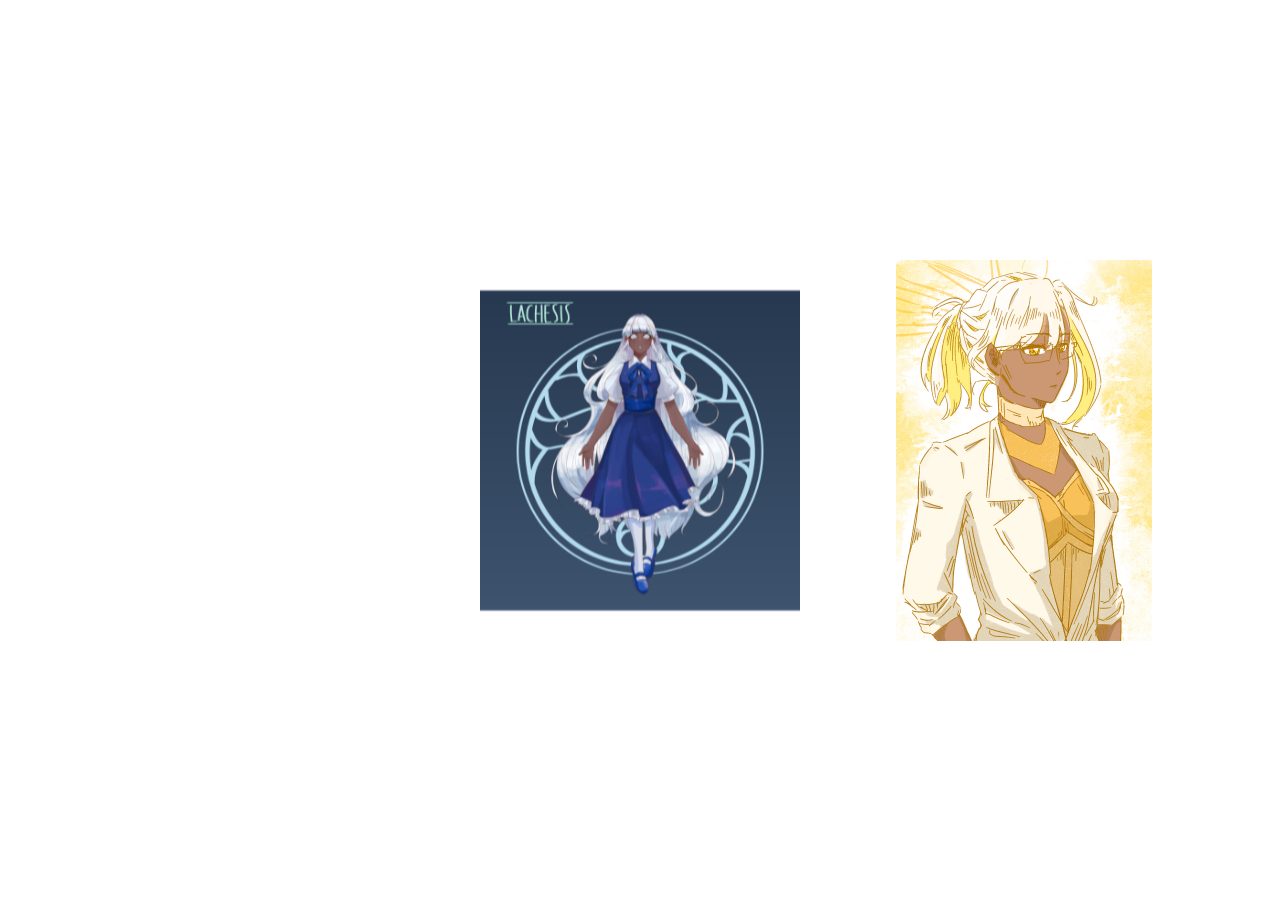
==== home.html @ 663c5f21 "dick" ====
<!DOCTYPE html>
<html>
	<head>
		<title>ArTest of Fate</title>
		<meta charset="UTF-8">
		<meta name="viewport" content="width=device-width, initial-scale=1">
		<script src="jquery-3.6.0.js"></script>
		<style>
			* {
				box-sizing: border-box;
			}
			
			html, body {
				height: 100%;
				margin: 0;
			}
			
			body {
				background-image: url('bg.png');
				background-repeat: no-repeat;
				background-position: center;
				background-size: cover;
				overflow: hidden;
				border: 1px solid white;
			}
			
			#cover {
				opacity: 1;
				display: flex;
				justify-content: center;
				align-items: center;
				height: 100%;
				background-color: white;
				z-index: 100;
				border: 1px solid blue;
				animation-duration: 0.5s;
				animation-timing-function: linear;
				animation-fill-mode: forwards;
			}
			
			@keyframes coverExit {
				from { opacity: 1 }
				to { opacity: 0; display: none; }
			}
			
			#load {
				width: 100px;
				height: 100px;
				border: 10px dotted black;
				border-radius: 50%;
				animation-name: loading;
				animation-duration: 5s;
				animation-iteration-count: infinite;
				animation-timing-function: linear;
			}
			
			@keyframes loading {
				from { transform: rotate(0deg); }
				to { transform: rotate(360deg); }
			}
			
			
			#title, #botLeftOpening, #topRightOpening {
				position: absolute;
				width: 70vw;
				border: 1px solid red;
			}
			
			#title {
				opacity: 0;
				z-index: 1;
				top: 50%;
				left: 50%;
				transform: translate(-50%, -50%);
				animation-duration: 1s;
				animation-timing-function: linear;
				animation-fill-mode: forwards;
			}
			
			#botLeftOpening {
				left: 0;
				bottom: 0;
				opacity: 0;
				animation-duration: 1s;
				animation-timing-function: linear;
				animation-fill-mode: forwards;
			}
			
			#topRightOpening {
				right: 0;
				opacity: 0;
				animation-duration: 1s;
				animation-timing-function: linear;
				animation-fill-mode: forwards;
			}
			
			@keyframes titleEnter {
				from { opacity: 0; }
				to { opacity: 1; }
			}
			
			@keyframes botLeftEnter {
				from {
					bottom: -40px;
					opacity: 0;
				}
				to {
					bottom: 0;
					opacity: 1;
				}
			}
			
			@keyframes topRightEnter {
				from {
					top: -40px;
					opacity: 0;
				}
				to {
					top: 0;
					opacity: 1;
				}
			}
			
			@keyframes titleExit {
				from { opacity: 1; }
				to { opacity: 0; display: none; }
			}
			
			@keyframes botLeftExit {
				from {
					bottom: 0;
					opacity: 1;
				}
				to {
					bottom: -40px;
					opacity: 0;
					display: none;
				}
			}
			
			@keyframes topRightExit {
				from {
					top: 0;
					opacity: 1;
				}
				to {
					top: -40px;
					opacity: 0;
					display: none;
				}
			}
			
			.card {
				position: absolute;
				display: inline-block;
				height: 60%;
				width: 20%;
			}
			
			.center {
				height: 75%;
				width: 25%;
				top: 50%;
				left: 50%;
				transform: translate(-50%, -50%);
				animation-duration: 0.2s;
				animation-timing-function: linear;
				animation-fill-mode: forwards;
				perspective: 1000px;
				background-color: transparent;
			}
			
			.centerInner {
				position: relative;
				width: 100%;
				height: 100%;
				text-align: center;
				transition: transform 0.8s;
				transform-style: preserve-3d;
			}
			
			.center:hover .centerInner {
				transform: rotateY(180deg);
			}
			
			.centerFront, .centerBack {
				position: absolute;
				width: 100%;
				height: 100%;
				-webkit-backface-visibility: hidden; /* Safari */
				backface-visibility: hidden;
			}
			
			.centerFront {
				width: 100%;
				height: 100%;
				background-image: url("2.png");
				background-size: contain;
				background-repeat: no-repeat;
				background-position: center;
			}
			
			.centerBack {
				background-color: blue;
				width: 100%;
				height: 100%;
				transform: rotateY(180deg);
			}

						
			.left {
				top: 50%;
				left: 10%;
				transform: translate(0, -50%);
				animation-duration: 0.2s;
				animation-timing-function: linear;
				animation-fill-mode: forwards;
				background-image: url("1.png");
				background-size: contain;
				background-repeat: no-repeat;
				background-position: center;
				cursor: pointer;
			}
			
			.right {
				top: 50%;
				right: 10%;
				transform: translate(0, -50%);
				animation-duration: 0.2s;
				animation-timing-function: linear;
				animation-fill-mode: forwards;
				background-image: url("3.png");
				background-size: contain;
				background-repeat: no-repeat;
				background-position: center;
				cursor: pointer;
			}
			
			@keyframes moveLeftCenter {
				from {
					height: 75%;
					width: 25%;
					left: 50%;
					transform: translate(-50%, -50%);
				}
				to {
					height: 60%;
					width: 20%;
					left: 10%;
					transform: translate(0, -50%);
				}
			}
			
			@keyframes moveLeftLeft {
				from { opacity: 1; }
				to { opacity: 0; display: none; }
			}
			
			@keyframes moveLeftRight {
				from {
					height: 60%;
					width: 20%;
					right: 10%;
					transform: translate(0, -50%);
				}
				to {
					height: 75%;
					width: 25%;
					right: 50%;
					transform: translate(50%, -50%);
				}
			}
			
			@keyframes moveRightCenter {
				from {
					height: 75%;
					width: 25%;
					left: 50%;
					right: 0;
					transform: translate(-50%, -50%);
				}
				to {
					height: 60%;
					width: 20%;
					left: 70%;
					transform: translate(0, -50%);
				}
			}
			
			@keyframes moveRightLeft {
				from { 
					height: 60%;
					width: 20%;
					left: 10%;
					transform: translate(0, -50%);
				}
				to { 
					height: 75%;
					width: 25%;
					left: 50%;
					transform: translate(-50%, -50%);
				}
			}
			
			@keyframes moveRightRight {
				from { opacity: 1 }
				to { opacity: 0; display: none; }
			}
		</style>
	</head>
	<body>
		<!--<div id="cover"><div id="load"></div></div>
		
		<img id="title" src="title.png">
		<img id="botLeftOpening" src="bot-left-opening.png">
		<img id="topRightOpening" src="top-right-opening.png">-->
		<div class="card left"></div>
		<div class="card center">
			<div class="centerInner">
				<div class="centerFront"></div>
				<div class="centerBack">
				</div>
			</div>
		</div>
		<div class="card right"></div>
		
		<script>
			/*
			var title = $("#title");
			var botLeft = $("#botLeftOpening");
			var topRight = $("#topRightOpening");
			
			window.setTimeout(function() {
				$("#cover").css("animation-name", "coverExit");
			}, 3000);
			window.setTimeout(function() {
				title.css("animation-name", "titleEnter");
				botLeft.css("animation-name", "botLeftEnter");
				topRight.css("animation-name", "topRightEnter");
			}, 3500);
			window.setTimeout(function() {
				title.css("animation-name", "titleExit");
				botLeft.css("animation-name", "botLeftExit");
				topRight.css("animation-name", "topRightExit");
			}, 6500);
			*/
			/*
			var myInterval = setInterval(moveLeft, 8000);
			
			function resetInterval() {
				clearInterval(myInterval);
				myInterval = setInterval(moveLeft, 8000);
			}
			*/
			$(".card.left").on("click", moveRight);
			$(".card.right").on("click", moveLeft);
			
			function moveLeft() {
				//resetInterval();
				var centerCard = parseInt($(".card.center .centerInner .centerFront").css("background-image").match(/\d+/));
				var leftCard = parseInt($(".card.left").css("background-image").match(/\d+/));
				var rightCard = parseInt($(".card.right").css("background-image").match(/\d+/));
				
				$(".card.center").css("animation-name", "moveLeftCenter");
				$(".card.left").css("animation-name", "moveLeftLeft");
				$(".card.right").css("animation-name", "moveLeftRight");
				
				window.setTimeout(function() {
					$(".card.right .centerInner").remove();
					$(".card.center .centerInner").remove();
					$(".card.left .centerInner").remove();
					$(".card.center").css("animation-name", "");
					$(".card.right").css("animation-name", "");
					$(".card.left").remove();
					
					var right = "<div class='card right'></div>";
					var left = $(".card.center");
						left.addClass("left");
						left.removeClass("center");
					var center = $(".card.right");
						center.addClass("center");
						center.removeClass("right");
						$(".card.center").append("<div class='centerInner'><div class='centerFront'></div><div class='centerBack'></div></div>");
					
					$("body").append(right);
					
					if(rightCard == 15) {
						rightCard = 0;
					}
					if(rightCard == 1) {
						centerCard = 0;
					}
					if(rightCard == 2) {
						leftCard = 0;
					}
					
					$(".card.center .centerInner .centerFront").css("background-image", "url('" + (centerCard + 1) + ".png')");
					$(".card.left").css("background-image", "url('" + (leftCard + 1) + ".png')");
					$(".card.right").css("background-image", "url('" + (rightCard + 1) + ".png')");
					$(".card.center").css("background-image", "");
					
					
					$(".card.left").on("click", moveRight);
					$(".card.right").on("click", moveLeft);
				}, 210);
			}
			
			function moveRight() {
				//resetInterval();
				var centerCard = parseInt($(".card.center .centerInner .centerFront").css("background-image").match(/\d+/));
				var leftCard = parseInt($(".card.left").css("background-image").match(/\d+/));
				var rightCard = parseInt($(".card.right").css("background-image").match(/\d+/));
				
				$(".card.center").css("animation-name", "moveRightCenter");
				$(".card.left").css("animation-name", "moveRightLeft");
				$(".card.right").css("animation-name", "moveRightRight");
				
				window.setTimeout(function() {
					$(".card.right .centerInner").remove();
					$(".card.center .centerInner").remove();
					$(".card.left .centerInner").remove();
					$(".card.center").css("animation-name", "");
					$(".card.left").css("animation-name", "");
					$(".card.right").remove();
					
					var left = "<div class='card left'></div>";
					var right = $(".card.center");
						right.addClass("right");
						right.removeClass("center");
					var center = $(".card.left");
						center.addClass("center");
						center.removeClass("left");
						$(".card.center").append("<div class='centerInner'><div class='centerFront'></div><div class='centerBack'></div></div>");
						
					$("body").append(left);
					
					if(leftCard == 1) {
						leftCard = 16;
					}
					if(leftCard == 15) {
						centerCard = 16;
					}
					if(leftCard == 15) {
						rightCard = 2;
					}
					if(rightCard == 1) {
						rightCard = 16;
					}
					
					$(".card.center .centerInner .centerFront").css("background-image", "url('" + (centerCard - 1) + ".png')");
					$(".card.left").css("background-image", "url('" + (leftCard - 1) + ".png')");
					$(".card.right").css("background-image", "url('" + (rightCard - 1) + ".png')");
					$(".card.center").css("background-image", "");
					
					$(".card.left").on("click", moveRight);
					$(".card.right").on("click", moveLeft);
				}, 210);
			}
			
			
		</script>
	</body>
</html>
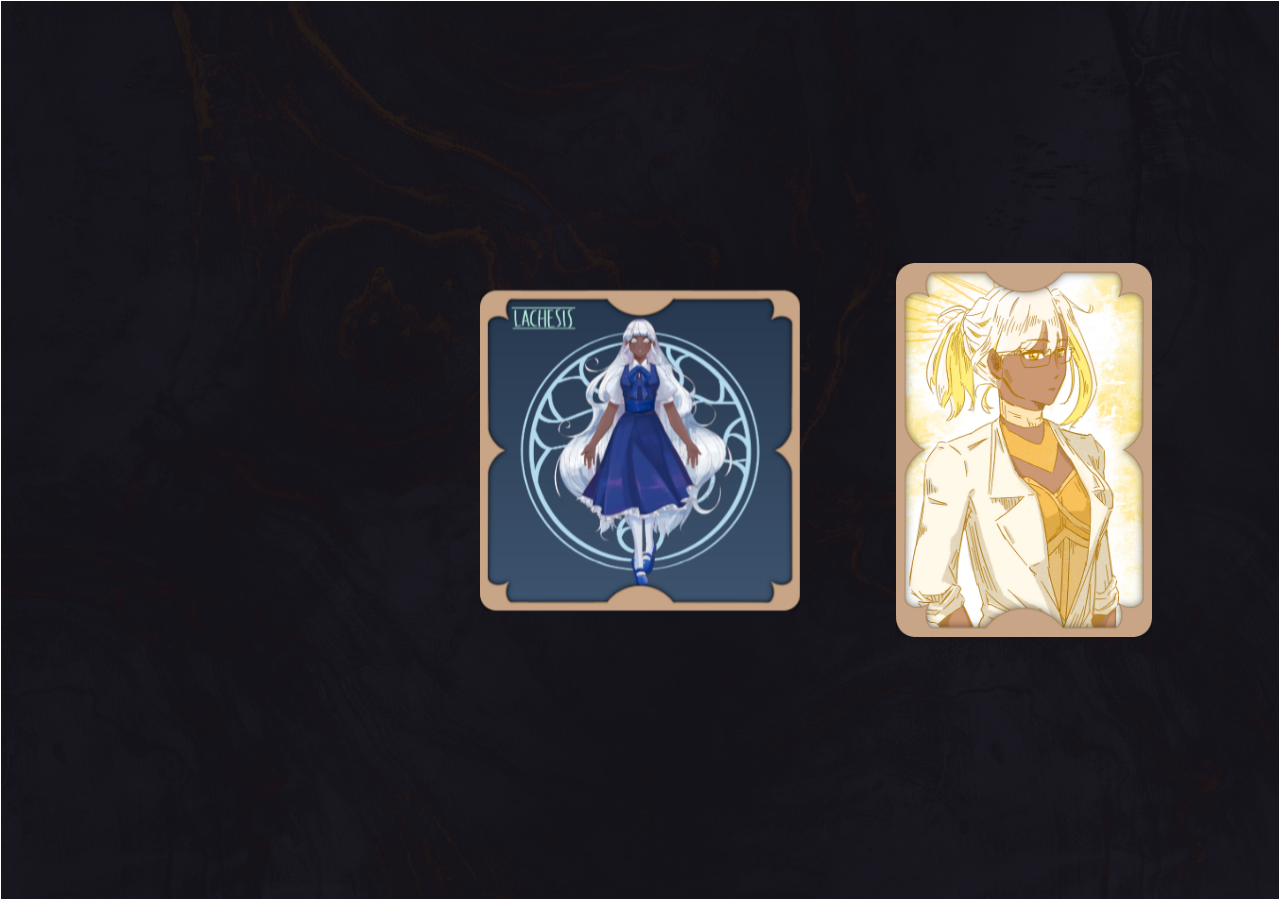
==== commit f58d9ce8: "Merge pull request #1 from YOLO-moon-base/toffee" ====
--- a/home.html
+++ b/home.html
@@ -201,10 +201,17 @@
 			}
 			
 			.centerBack {
-				background-color: blue;
+				display: flex;
+				justify-content: center;
+				align-items: center;
+				background-image: url("2b.png");
+				background-size: contain;
+				background-repeat: no-repeat;
+				background-position: center;
 				width: 100%;
 				height: 100%;
 				transform: rotateY(180deg);
+				text-align: center;
 			}
 
 						
@@ -319,6 +326,7 @@
 			<div class="centerInner">
 				<div class="centerFront"></div>
 				<div class="centerBack">
+					Maxene Rhayne Paler
 				</div>
 			</div>
 		</div>
@@ -354,6 +362,24 @@
 			*/
 			$(".card.left").on("click", moveRight);
 			$(".card.right").on("click", moveLeft);
+			
+			var socials = [
+				"Maxene Rhayne Paler",
+				"Maxene Rhayne Paler",
+				"Nikka Angela Naputo",
+				"Nikki Tabaranza",
+				"Phoemela Nardo Hyacinth Claire",
+				"Kyle Ravinn Nase",
+				"Leila Noelle Sabando",
+				"Lyka Lagera",
+				"Faye Rhianna Avendaño",
+				"Faye Rhianna Avendaño",
+				"Ynnah Abellana",
+				"Fiona Nadine Macalaglag",
+				"Frances Kate Sonon",
+				"Ivory dawn Castro",
+				"Sophia Vincess Cabalona"
+			]
 			
 			function moveLeft() {
 				//resetInterval();
@@ -395,9 +421,11 @@
 					}
 					
 					$(".card.center .centerInner .centerFront").css("background-image", "url('" + (centerCard + 1) + ".png')");
+					$(".card.center .centerInner .centerBack").css("background-image", "url('" + (centerCard + 1) + "b.png')");
 					$(".card.left").css("background-image", "url('" + (leftCard + 1) + ".png')");
 					$(".card.right").css("background-image", "url('" + (rightCard + 1) + ".png')");
 					$(".card.center").css("background-image", "");
+					$(".card.center .centerInner .centerBack").text(socials[centerCard]);
 					
 					
 					$(".card.left").on("click", moveRight);
@@ -448,16 +476,16 @@
 					}
 					
 					$(".card.center .centerInner .centerFront").css("background-image", "url('" + (centerCard - 1) + ".png')");
+					$(".card.center .centerInner .centerBack").css("background-image", "url('" + (centerCard - 1) + "b.png')");
 					$(".card.left").css("background-image", "url('" + (leftCard - 1) + ".png')");
 					$(".card.right").css("background-image", "url('" + (rightCard - 1) + ".png')");
 					$(".card.center").css("background-image", "");
+					$(".card.center .centerInner .centerBack").text(socials[centerCard - 2]);
 					
 					$(".card.left").on("click", moveRight);
 					$(".card.right").on("click", moveLeft);
 				}, 210);
 			}
-			
-			
 		</script>
 	</body>
 </html>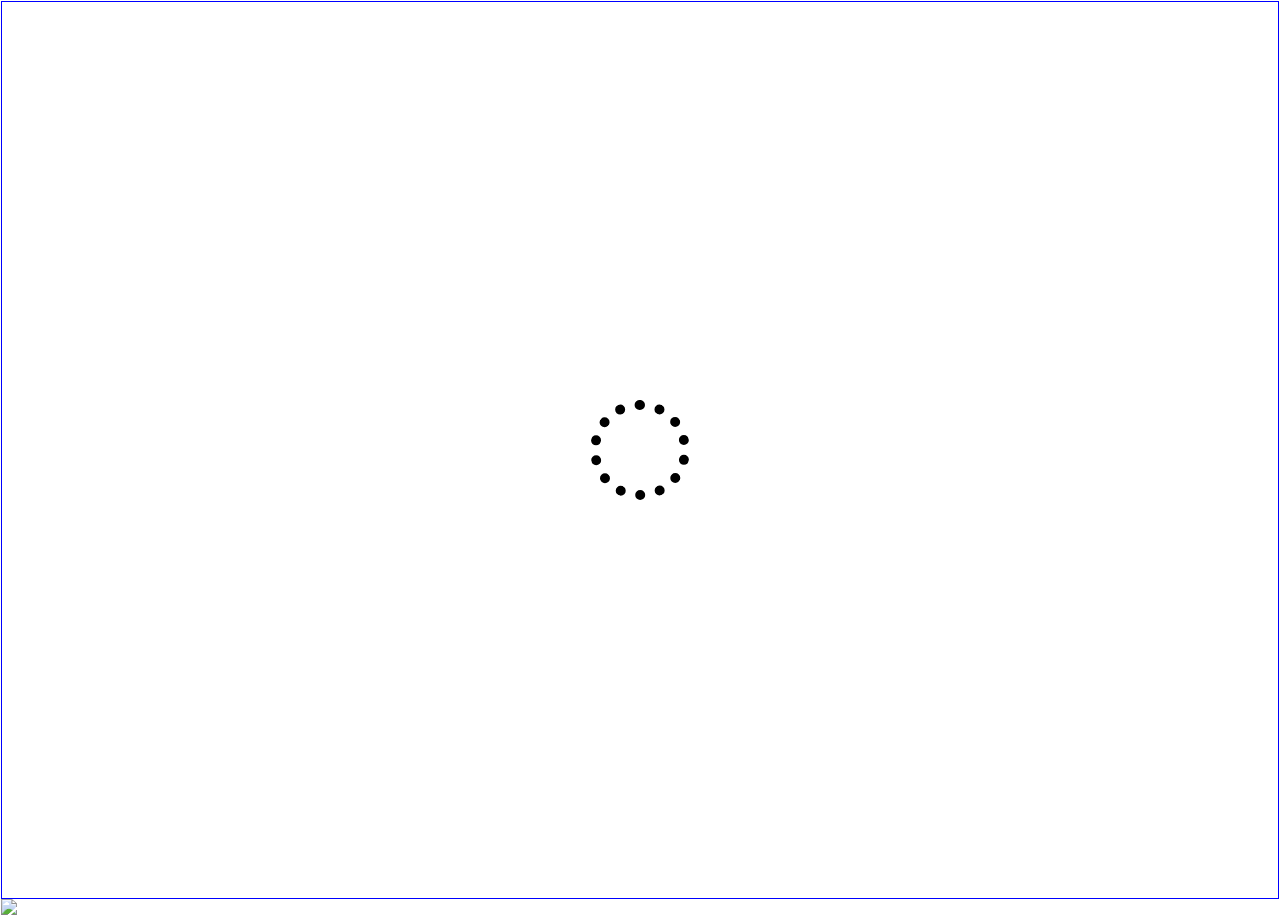
==== commit 77057e80: "Opening Animation" ====
--- a/home.html
+++ b/home.html
@@ -4,488 +4,36 @@
 		<title>ArTest of Fate</title>
 		<meta charset="UTF-8">
 		<meta name="viewport" content="width=device-width, initial-scale=1">
-		<script src="jquery-3.6.0.js"></script>
-		<style>
-			* {
-				box-sizing: border-box;
-			}
-			
-			html, body {
-				height: 100%;
-				margin: 0;
-			}
-			
-			body {
-				background-image: url('bg.png');
-				background-repeat: no-repeat;
-				background-position: center;
-				background-size: cover;
-				overflow: hidden;
-				border: 1px solid white;
-			}
-			
-			#cover {
-				opacity: 1;
-				display: flex;
-				justify-content: center;
-				align-items: center;
-				height: 100%;
-				background-color: white;
-				z-index: 100;
-				border: 1px solid blue;
-				animation-duration: 0.5s;
-				animation-timing-function: linear;
-				animation-fill-mode: forwards;
-			}
-			
-			@keyframes coverExit {
-				from { opacity: 1 }
-				to { opacity: 0; display: none; }
-			}
-			
-			#load {
-				width: 100px;
-				height: 100px;
-				border: 10px dotted black;
-				border-radius: 50%;
-				animation-name: loading;
-				animation-duration: 5s;
-				animation-iteration-count: infinite;
-				animation-timing-function: linear;
-			}
-			
-			@keyframes loading {
-				from { transform: rotate(0deg); }
-				to { transform: rotate(360deg); }
-			}
-			
-			
-			#title, #botLeftOpening, #topRightOpening {
-				position: absolute;
-				width: 70vw;
-				border: 1px solid red;
-			}
-			
-			#title {
-				opacity: 0;
-				z-index: 1;
-				top: 50%;
-				left: 50%;
-				transform: translate(-50%, -50%);
-				animation-duration: 1s;
-				animation-timing-function: linear;
-				animation-fill-mode: forwards;
-			}
-			
-			#botLeftOpening {
-				left: 0;
-				bottom: 0;
-				opacity: 0;
-				animation-duration: 1s;
-				animation-timing-function: linear;
-				animation-fill-mode: forwards;
-			}
-			
-			#topRightOpening {
-				right: 0;
-				opacity: 0;
-				animation-duration: 1s;
-				animation-timing-function: linear;
-				animation-fill-mode: forwards;
-			}
-			
-			@keyframes titleEnter {
-				from { opacity: 0; }
-				to { opacity: 1; }
-			}
-			
-			@keyframes botLeftEnter {
-				from {
-					bottom: -40px;
-					opacity: 0;
-				}
-				to {
-					bottom: 0;
-					opacity: 1;
-				}
-			}
-			
-			@keyframes topRightEnter {
-				from {
-					top: -40px;
-					opacity: 0;
-				}
-				to {
-					top: 0;
-					opacity: 1;
-				}
-			}
-			
-			@keyframes titleExit {
-				from { opacity: 1; }
-				to { opacity: 0; display: none; }
-			}
-			
-			@keyframes botLeftExit {
-				from {
-					bottom: 0;
-					opacity: 1;
-				}
-				to {
-					bottom: -40px;
-					opacity: 0;
-					display: none;
-				}
-			}
-			
-			@keyframes topRightExit {
-				from {
-					top: 0;
-					opacity: 1;
-				}
-				to {
-					top: -40px;
-					opacity: 0;
-					display: none;
-				}
-			}
-			
-			.card {
-				position: absolute;
-				display: inline-block;
-				height: 60%;
-				width: 20%;
-			}
-			
-			.center {
-				height: 75%;
-				width: 25%;
-				top: 50%;
-				left: 50%;
-				transform: translate(-50%, -50%);
-				animation-duration: 0.2s;
-				animation-timing-function: linear;
-				animation-fill-mode: forwards;
-				perspective: 1000px;
-				background-color: transparent;
-			}
-			
-			.centerInner {
-				position: relative;
-				width: 100%;
-				height: 100%;
-				text-align: center;
-				transition: transform 0.8s;
-				transform-style: preserve-3d;
-			}
-			
-			.center:hover .centerInner {
-				transform: rotateY(180deg);
-			}
-			
-			.centerFront, .centerBack {
-				position: absolute;
-				width: 100%;
-				height: 100%;
-				-webkit-backface-visibility: hidden; /* Safari */
-				backface-visibility: hidden;
-			}
-			
-			.centerFront {
-				width: 100%;
-				height: 100%;
-				background-image: url("2.png");
-				background-size: contain;
-				background-repeat: no-repeat;
-				background-position: center;
-			}
-			
-			.centerBack {
-				display: flex;
-				justify-content: center;
-				align-items: center;
-				background-image: url("2b.png");
-				background-size: contain;
-				background-repeat: no-repeat;
-				background-position: center;
-				width: 100%;
-				height: 100%;
-				transform: rotateY(180deg);
-				text-align: center;
-			}
-
-						
-			.left {
-				top: 50%;
-				left: 10%;
-				transform: translate(0, -50%);
-				animation-duration: 0.2s;
-				animation-timing-function: linear;
-				animation-fill-mode: forwards;
-				background-image: url("1.png");
-				background-size: contain;
-				background-repeat: no-repeat;
-				background-position: center;
-				cursor: pointer;
-			}
-			
-			.right {
-				top: 50%;
-				right: 10%;
-				transform: translate(0, -50%);
-				animation-duration: 0.2s;
-				animation-timing-function: linear;
-				animation-fill-mode: forwards;
-				background-image: url("3.png");
-				background-size: contain;
-				background-repeat: no-repeat;
-				background-position: center;
-				cursor: pointer;
-			}
-			
-			@keyframes moveLeftCenter {
-				from {
-					height: 75%;
-					width: 25%;
-					left: 50%;
-					transform: translate(-50%, -50%);
-				}
-				to {
-					height: 60%;
-					width: 20%;
-					left: 10%;
-					transform: translate(0, -50%);
-				}
-			}
-			
-			@keyframes moveLeftLeft {
-				from { opacity: 1; }
-				to { opacity: 0; display: none; }
-			}
-			
-			@keyframes moveLeftRight {
-				from {
-					height: 60%;
-					width: 20%;
-					right: 10%;
-					transform: translate(0, -50%);
-				}
-				to {
-					height: 75%;
-					width: 25%;
-					right: 50%;
-					transform: translate(50%, -50%);
-				}
-			}
-			
-			@keyframes moveRightCenter {
-				from {
-					height: 75%;
-					width: 25%;
-					left: 50%;
-					right: 0;
-					transform: translate(-50%, -50%);
-				}
-				to {
-					height: 60%;
-					width: 20%;
-					left: 70%;
-					transform: translate(0, -50%);
-				}
-			}
-			
-			@keyframes moveRightLeft {
-				from { 
-					height: 60%;
-					width: 20%;
-					left: 10%;
-					transform: translate(0, -50%);
-				}
-				to { 
-					height: 75%;
-					width: 25%;
-					left: 50%;
-					transform: translate(-50%, -50%);
-				}
-			}
-			
-			@keyframes moveRightRight {
-				from { opacity: 1 }
-				to { opacity: 0; display: none; }
-			}
-		</style>
+		<script src="assets/javascript/jquery-3.6.0.js"></script>
+		<link rel="stylesheet" href="assets/css/index.css">
 	</head>
 	<body>
-		<!--<div id="cover"><div id="load"></div></div>
+		<div id="cover"><div id="load"></div></div>
 		
-		<img id="title" src="title.png">
-		<img id="botLeftOpening" src="bot-left-opening.png">
-		<img id="topRightOpening" src="top-right-opening.png">-->
-		<div class="card left"></div>
-		<div class="card center">
-			<div class="centerInner">
-				<div class="centerFront"></div>
-				<div class="centerBack">
-					Maxene Rhayne Paler
+		<img id="title" src="assets/images/home_images/title.png">
+		<img id="botLeftOpening" src="assets/images/home_images/bot-left-opening.png">
+		<img id="topRightOpening" src="assets/images/home_images/top-right-opening.png">
+
+		<!--
+
+			Finished transfering this to index just keeping it just in case
+
+		-->
+
+
+		<div class="landing_page">
+			<div class="card left"></div>
+			<div class="card center">
+				<div class="centerInner">
+					<div class="centerFront"></div>
+					<div class="centerBack">
+						Maxene Rhayne Paler
+					</div>
 				</div>
 			</div>
+			<div class="card right"></div>
 		</div>
-		<div class="card right"></div>
 		
-		<script>
-			/*
-			var title = $("#title");
-			var botLeft = $("#botLeftOpening");
-			var topRight = $("#topRightOpening");
-			
-			window.setTimeout(function() {
-				$("#cover").css("animation-name", "coverExit");
-			}, 3000);
-			window.setTimeout(function() {
-				title.css("animation-name", "titleEnter");
-				botLeft.css("animation-name", "botLeftEnter");
-				topRight.css("animation-name", "topRightEnter");
-			}, 3500);
-			window.setTimeout(function() {
-				title.css("animation-name", "titleExit");
-				botLeft.css("animation-name", "botLeftExit");
-				topRight.css("animation-name", "topRightExit");
-			}, 6500);
-			*/
-			/*
-			var myInterval = setInterval(moveLeft, 8000);
-			
-			function resetInterval() {
-				clearInterval(myInterval);
-				myInterval = setInterval(moveLeft, 8000);
-			}
-			*/
-			$(".card.left").on("click", moveRight);
-			$(".card.right").on("click", moveLeft);
-			
-			var socials = [
-				"Maxene Rhayne Paler",
-				"Maxene Rhayne Paler",
-				"Nikka Angela Naputo",
-				"Nikki Tabaranza",
-				"Phoemela Nardo Hyacinth Claire",
-				"Kyle Ravinn Nase",
-				"Leila Noelle Sabando",
-				"Lyka Lagera",
-				"Faye Rhianna Avendaño",
-				"Faye Rhianna Avendaño",
-				"Ynnah Abellana",
-				"Fiona Nadine Macalaglag",
-				"Frances Kate Sonon",
-				"Ivory dawn Castro",
-				"Sophia Vincess Cabalona"
-			]
-			
-			function moveLeft() {
-				//resetInterval();
-				var centerCard = parseInt($(".card.center .centerInner .centerFront").css("background-image").match(/\d+/));
-				var leftCard = parseInt($(".card.left").css("background-image").match(/\d+/));
-				var rightCard = parseInt($(".card.right").css("background-image").match(/\d+/));
-				
-				$(".card.center").css("animation-name", "moveLeftCenter");
-				$(".card.left").css("animation-name", "moveLeftLeft");
-				$(".card.right").css("animation-name", "moveLeftRight");
-				
-				window.setTimeout(function() {
-					$(".card.right .centerInner").remove();
-					$(".card.center .centerInner").remove();
-					$(".card.left .centerInner").remove();
-					$(".card.center").css("animation-name", "");
-					$(".card.right").css("animation-name", "");
-					$(".card.left").remove();
-					
-					var right = "<div class='card right'></div>";
-					var left = $(".card.center");
-						left.addClass("left");
-						left.removeClass("center");
-					var center = $(".card.right");
-						center.addClass("center");
-						center.removeClass("right");
-						$(".card.center").append("<div class='centerInner'><div class='centerFront'></div><div class='centerBack'></div></div>");
-					
-					$("body").append(right);
-					
-					if(rightCard == 15) {
-						rightCard = 0;
-					}
-					if(rightCard == 1) {
-						centerCard = 0;
-					}
-					if(rightCard == 2) {
-						leftCard = 0;
-					}
-					
-					$(".card.center .centerInner .centerFront").css("background-image", "url('" + (centerCard + 1) + ".png')");
-					$(".card.center .centerInner .centerBack").css("background-image", "url('" + (centerCard + 1) + "b.png')");
-					$(".card.left").css("background-image", "url('" + (leftCard + 1) + ".png')");
-					$(".card.right").css("background-image", "url('" + (rightCard + 1) + ".png')");
-					$(".card.center").css("background-image", "");
-					$(".card.center .centerInner .centerBack").text(socials[centerCard]);
-					
-					
-					$(".card.left").on("click", moveRight);
-					$(".card.right").on("click", moveLeft);
-				}, 210);
-			}
-			
-			function moveRight() {
-				//resetInterval();
-				var centerCard = parseInt($(".card.center .centerInner .centerFront").css("background-image").match(/\d+/));
-				var leftCard = parseInt($(".card.left").css("background-image").match(/\d+/));
-				var rightCard = parseInt($(".card.right").css("background-image").match(/\d+/));
-				
-				$(".card.center").css("animation-name", "moveRightCenter");
-				$(".card.left").css("animation-name", "moveRightLeft");
-				$(".card.right").css("animation-name", "moveRightRight");
-				
-				window.setTimeout(function() {
-					$(".card.right .centerInner").remove();
-					$(".card.center .centerInner").remove();
-					$(".card.left .centerInner").remove();
-					$(".card.center").css("animation-name", "");
-					$(".card.left").css("animation-name", "");
-					$(".card.right").remove();
-					
-					var left = "<div class='card left'></div>";
-					var right = $(".card.center");
-						right.addClass("right");
-						right.removeClass("center");
-					var center = $(".card.left");
-						center.addClass("center");
-						center.removeClass("left");
-						$(".card.center").append("<div class='centerInner'><div class='centerFront'></div><div class='centerBack'></div></div>");
-						
-					$("body").append(left);
-					
-					if(leftCard == 1) {
-						leftCard = 16;
-					}
-					if(leftCard == 15) {
-						centerCard = 16;
-					}
-					if(leftCard == 15) {
-						rightCard = 2;
-					}
-					if(rightCard == 1) {
-						rightCard = 16;
-					}
-					
-					$(".card.center .centerInner .centerFront").css("background-image", "url('" + (centerCard - 1) + ".png')");
-					$(".card.center .centerInner .centerBack").css("background-image", "url('" + (centerCard - 1) + "b.png')");
-					$(".card.left").css("background-image", "url('" + (leftCard - 1) + ".png')");
-					$(".card.right").css("background-image", "url('" + (rightCard - 1) + ".png')");
-					$(".card.center").css("background-image", "");
-					$(".card.center .centerInner .centerBack").text(socials[centerCard - 2]);
-					
-					$(".card.left").on("click", moveRight);
-					$(".card.right").on("click", moveLeft);
-				}, 210);
-			}
-		</script>
+		<script src="assets/javascript/home.js"></script>
 	</body>
 </html>--- a/assets/css/index.css
+++ b/assets/css/index.css
@@ -0,0 +1,314 @@
+* {
+    box-sizing: border-box;
+}
+
+html, body {
+    height: 100%;
+    margin: 0;
+}
+
+body {
+    background-image: url('../images/home_images/bg.png');
+    background-repeat: no-repeat;
+    background-position: center;
+    background-size: cover;
+    overflow: hidden;
+    border: 1px solid white;
+}
+
+#cover {
+    opacity: 1;
+    display: flex;
+    justify-content: center;
+    align-items: center;
+    height: 100%;
+    background-color: white;
+    z-index: 100;
+    border: 1px solid blue;
+    animation-duration: 0.5s;
+    animation-timing-function: linear;
+    animation-fill-mode: forwards;
+}
+
+@keyframes coverExit {
+    from { opacity: 1 }
+    to { opacity: 0; display: none; }
+}
+
+#load {
+    width: 100px;
+    height: 100px;
+    border: 10px dotted black;
+    border-radius: 50%;
+    animation-name: loading;
+    animation-duration: 5s;
+    animation-iteration-count: infinite;
+    animation-timing-function: linear;
+}
+
+@keyframes loading {
+    from { transform: rotate(0deg); }
+    to { transform: rotate(360deg); }
+}
+
+
+#opening_title, #botLeftOpening, #topRightOpening {
+    position: absolute;
+    width: 70vw;
+}
+
+#opening_title {
+    opacity: 0;
+    z-index: 0; /* maybe find a way to remove element after animation instead? */
+    top: 50%;
+    left: 50%;
+    transform: translate(-50%, -50%);
+    animation-duration: 1s;
+    animation-timing-function: linear;
+    animation-fill-mode: forwards;
+}
+
+#botLeftOpening {
+    left: 0;
+    bottom: 0;
+    opacity: 0;
+    animation-duration: 1s;
+    animation-timing-function: linear;
+    animation-fill-mode: forwards;
+}
+
+#topRightOpening {
+    right: 0;
+    opacity: 0;
+    animation-duration: 1s;
+    animation-timing-function: linear;
+    animation-fill-mode: forwards;
+}
+
+@keyframes titleEnter {
+    from { opacity: 0; }
+    to { opacity: 1; }
+}
+
+@keyframes botLeftEnter {
+    from {
+        bottom: -40px;
+        opacity: 0;
+    }
+    to {
+        bottom: 0;
+        opacity: 1;
+    }
+}
+
+@keyframes topRightEnter {
+    from {
+        top: -40px;
+        opacity: 0;
+    }
+    to {
+        top: 0;
+        opacity: 1;
+    }
+}
+
+@keyframes titleExit {
+    from { opacity: 1; }
+    to { opacity: 0; display: none; }
+}
+
+@keyframes botLeftExit {
+    from {
+        bottom: 0;
+        opacity: 1;
+    }
+    to {
+        bottom: -40px;
+        opacity: 0;
+        display: none;
+    }
+}
+
+@keyframes topRightExit {
+    from {
+        top: 0;
+        opacity: 1;
+    }
+    to {
+        top: -40px;
+        opacity: 0;
+        display: none;
+    }
+}
+
+.card {
+    position: absolute;
+    display: inline-block;
+    height: 60%;
+    width: 20%;
+}
+
+.center {
+    height: 75%;
+    width: 25%;
+    top: 50%;
+    left: 50%;
+    transform: translate(-50%, -50%);
+    animation-duration: 0.2s;
+    animation-timing-function: linear;
+    animation-fill-mode: forwards;
+    perspective: 1000px;
+    background-color: transparent;
+}
+
+.centerInner {
+    position: relative;
+    width: 100%;
+    height: 100%;
+    text-align: center;
+    transition: transform 0.8s;
+    transform-style: preserve-3d;
+}
+
+.center:hover .centerInner {
+    transform: rotateY(180deg);
+}
+
+.centerFront, .centerBack {
+    position: absolute;
+    width: 100%;
+    height: 100%;
+    -webkit-backface-visibility: hidden; /* Safari */
+    backface-visibility: hidden;
+}
+
+.centerFront {
+    width: 100%;
+    height: 100%;
+    background-image: url("../images/home_images/2.png");
+    background-size: contain;
+    background-repeat: no-repeat;
+    background-position: center;
+}
+
+.centerBack {
+    display: flex;
+    justify-content: center;
+    align-items: center;
+    background-image: url("../images/home_images/2b.png");
+    background-size: contain;
+    background-repeat: no-repeat;
+    background-position: center;
+    width: 100%;
+    height: 100%;
+    transform: rotateY(180deg);
+    text-align: center;
+}
+
+            
+.left {
+    top: 50%;
+    left: 10%;
+    transform: translate(0, -50%);
+    animation-duration: 0.2s;
+    animation-timing-function: linear;
+    animation-fill-mode: forwards;
+    background-image: url("../images/home_images/1.png");
+    background-size: contain;
+    background-repeat: no-repeat;
+    background-position: center;
+    cursor: pointer;
+}
+
+.right {
+    top: 50%;
+    right: 10%;
+    transform: translate(0, -50%);
+    animation-duration: 0.2s;
+    animation-timing-function: linear;
+    animation-fill-mode: forwards;
+    background-image: url("../images/home_images/3.png");
+    background-size: contain;
+    background-repeat: no-repeat;
+    background-position: center;
+    cursor: pointer;
+}
+
+@keyframes moveLeftCenter {
+    from {
+        height: 75%;
+        width: 25%;
+        left: 50%;
+        transform: translate(-50%, -50%);
+    }
+    to {
+        height: 60%;
+        width: 20%;
+        left: 10%;
+        transform: translate(0, -50%);
+    }
+}
+
+@keyframes moveLeftLeft {
+    from { opacity: 1; }
+    to { opacity: 0; display: none; }
+}
+
+@keyframes moveLeftRight {
+    from {
+        height: 60%;
+        width: 20%;
+        right: 10%;
+        transform: translate(0, -50%);
+    }
+    to {
+        height: 75%;
+        width: 25%;
+        right: 50%;
+        transform: translate(50%, -50%);
+    }
+}
+
+@keyframes moveRightCenter {
+    from {
+        height: 75%;
+        width: 25%;
+        left: 50%;
+        right: 0;
+        transform: translate(-50%, -50%);
+    }
+    to {
+        height: 60%;
+        width: 20%;
+        left: 70%;
+        transform: translate(0, -50%);
+    }
+}
+
+@keyframes moveRightLeft {
+    from { 
+        height: 60%;
+        width: 20%;
+        left: 10%;
+        transform: translate(0, -50%);
+    }
+    to { 
+        height: 75%;
+        width: 25%;
+        left: 50%;
+        transform: translate(-50%, -50%);
+    }
+}
+
+@keyframes moveRightRight {
+    from { opacity: 1 }
+    to { opacity: 0; display: none; }
+}
+
+/* Charles was here */
+.landing_page{
+    opacity: 0;
+    animation-duration: 1s;
+    animation-timing-function: linear;
+    animation-fill-mode: forwards;
+}